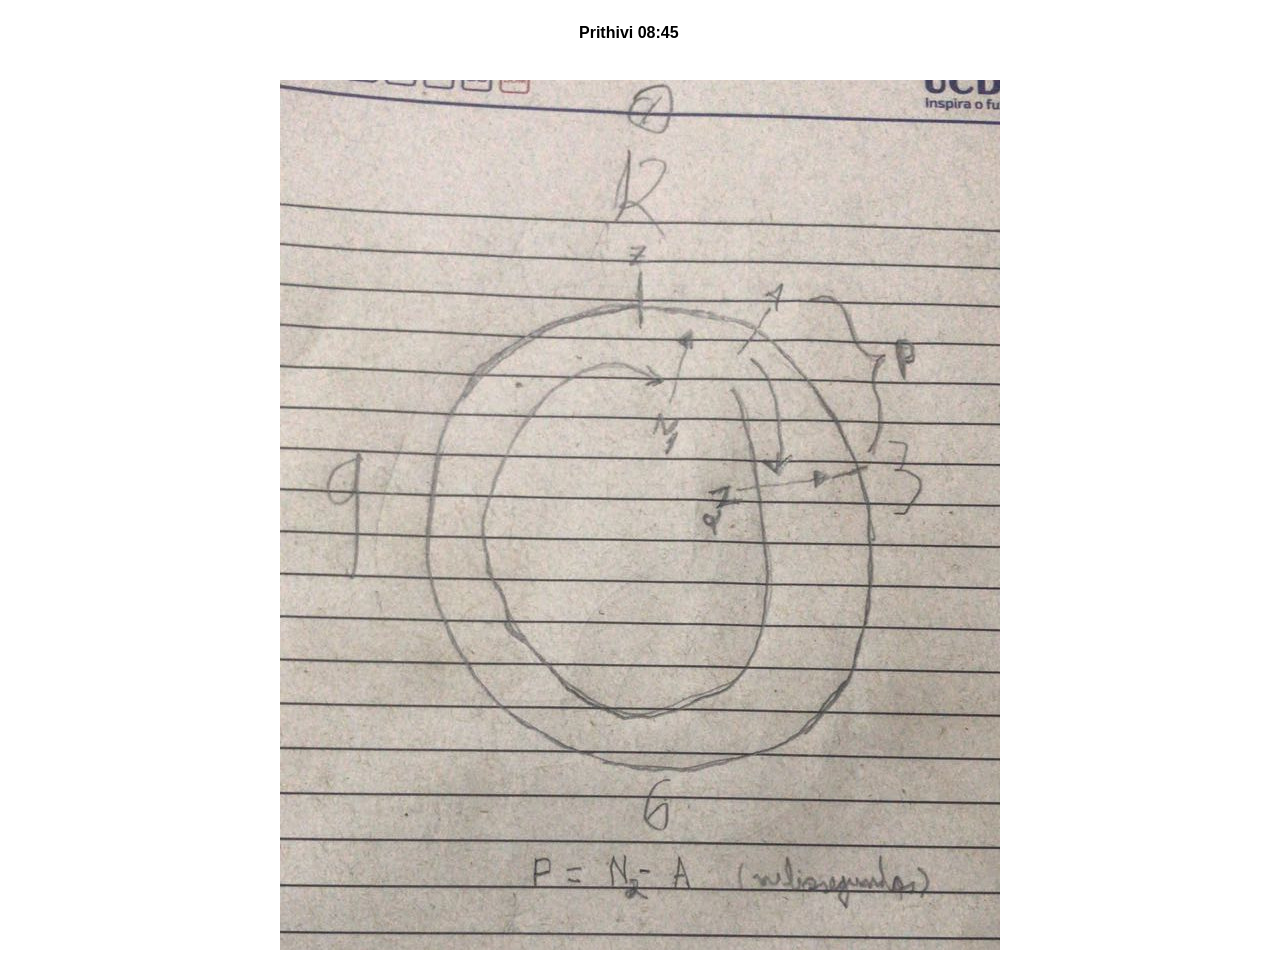
==== test.html @ d095ee87 "First commit N2 up and running." ====
<!DOCTYPE html>
<html lang="en">
<head>
    <meta charset="UTF-8">
    <title>Testing Date Cicle</title>
    <style>
        body{
            font-weight: bold;
            font-family: sans-serif;
            text-align: center;
        }
        p{
            float: left;
        }
        #main-container{
            width: 122px;
            margin: auto;
        }
    </style>
    <!-- meta http-equiv="refresh" content="1"  -->
</head>
<body>

<div id="main-container" >
    <p id="tattwa" >Tattwa&nbsp;</p><p id="minutos" >00</p><p>:</p><p id="segundos" >00</p>
</div>

<br>
<br>
<br>
<br>

<img src="relogio_tattwas_rascunho.jpg" >

<script src="script.js"></script>
</body>
</html>
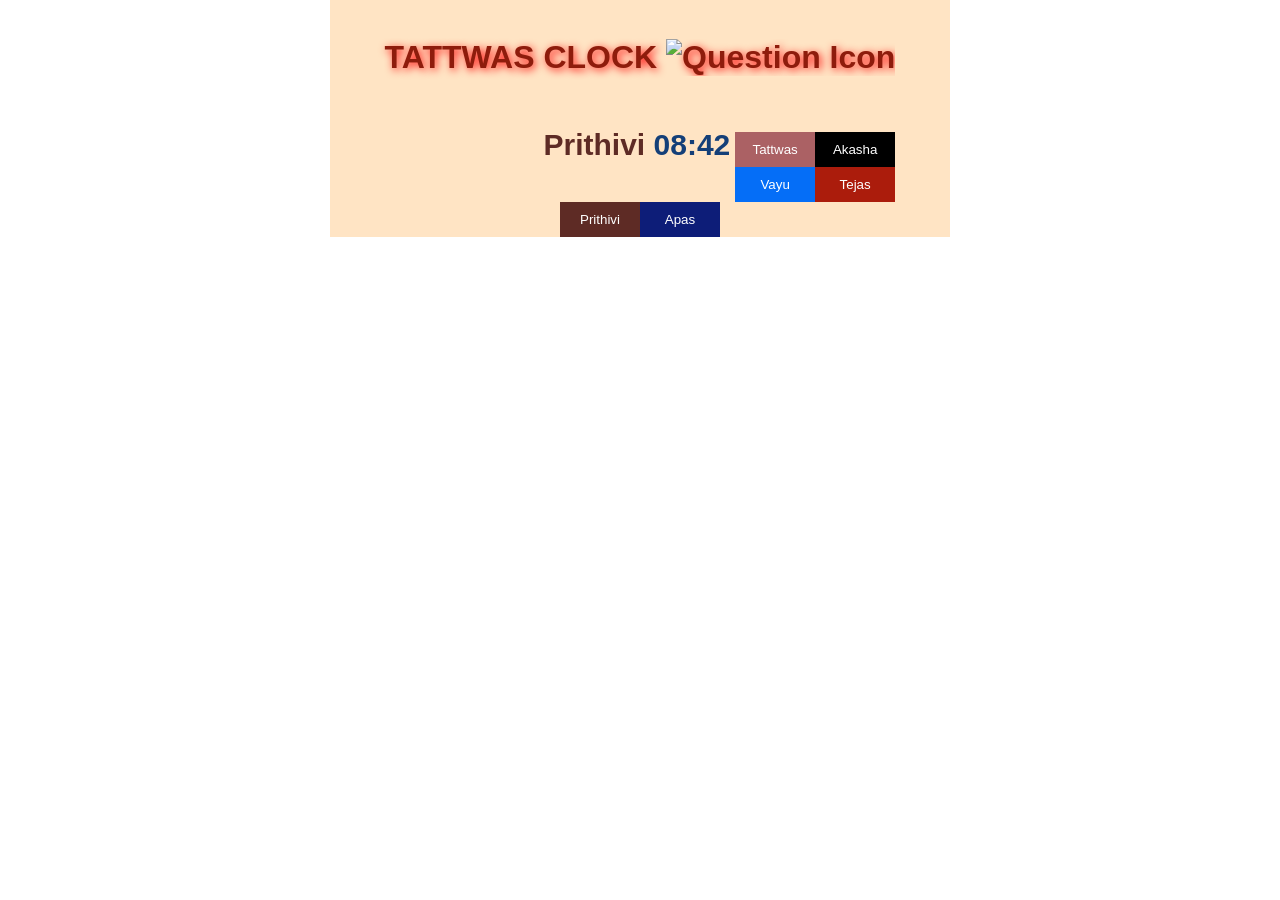
==== commit 34f204a4: "Update test.html" ====
--- a/test.html
+++ b/test.html
@@ -2,36 +2,96 @@
 <html lang="en">
 <head>
     <meta charset="UTF-8">
-    <title>Testing Date Cicle</title>
+    <title>Tattwas Clock</title>
     <style>
         body{
+            margin-top:0px;
+        }
+        #main-container{
             font-weight: bold;
             font-family: sans-serif;
             text-align: center;
+            width: 520px;
+            margin: auto;
+            background-color: bisque;
+            padding-left: 50px;
+            padding-right: 50px;
+        }
+        #ttw-container{
+            font-size: 30px;
+            width: 193px;
+            margin: auto;
         }
         p{
             float: left;
         }
-        #main-container{
-            width: 122px;
+        h1{
+            color: #8E1C0C;
+            font-size: xx-large;
+            text-shadow: 2px 2px 8px #FF0000;
+        }
+        .icon{
+            width: 30px;
+            margin-bottom: -4px;
+        }
+        #help-question{
+            font-weight: normal;
+            text-align: left;
+            background-color: #ab6164;
+            color: white;
+            width: 400px;
             margin: auto;
+            padding: 15px;
+            border-radius: 10px;
+            display: none;
+            overflow: hidden;
         }
+        .botao{
+            width: 80px;
+            background-color: white;
+            border: none;
+            padding: 10px 0px;
+            color: #ab6164;
+            border-radius: 5px;
+        }
+        .botao-menu{
+            width: 80px;
+            background-color: #ab6164;
+            border: none;
+            padding: 10px 0px;
+            color: white;
+            margin: 0px;
+        }
+
     </style>
-    <!-- meta http-equiv="refresh" content="1"  -->
 </head>
 <body>
 
-<div id="main-container" >
-    <p id="tattwa" >Tattwa&nbsp;</p><p id="minutos" >00</p><p>:</p><p id="segundos" >00</p>
+<div id="main-container">
+    <br>
+    <h1>TATTWAS CLOCK <img src="question.svg" alt="Question Icon" class="icon" onclick="expandColapseQuestionHelp()" ></h1>
+    <div id="help-question">
+        O relógio táttwico nos ajuda a saber em qual tattwa estamos sendo regidos neste exato momento.<br>
+        A esquerda está o nome do tattwa e a direita está o cronômetro de minutos e segundos retrógrado.<br>
+        <br>
+        <div style="text-align: center;">
+            <button onclick="expandColapseQuestionHelp()" class="botao" type="button">fechar</button>
+        </div>
+    </div>
+    <div id="ttw-container">
+        <p id="tattwa" style="color: black;" >Tattwa&nbsp;</p>
+        <div style="color: #143F78;">
+            <p id="minutos" >00</p><p>:</p><p id="segundos" >00</p>
+        </div>
+        <br>
+    </div>
+    <div id="instructions-container">
+        <div id="instructions-menu">
+            <button class="botao-menu" >Tattwas</button><button class="botao-menu" style="background-color: black;" >Akasha</button><button class="botao-menu" style="background-color: #056EF7;" >Vayu</button><button class="botao-menu" style="background-color: #AB1C0C;" >Tejas</button><button class="botao-menu" style="background-color: #5E2B25;" >Prithivi</button><button class="botao-menu" style="background-color: #0D1D78;" >Apas</button>
+        </div>
+    </div>
 </div>
-
-<br>
-<br>
-<br>
-<br>
-
-<img src="relogio_tattwas_rascunho.jpg" >
 
 <script src="script.js"></script>
 </body>
-</html>+</html>
